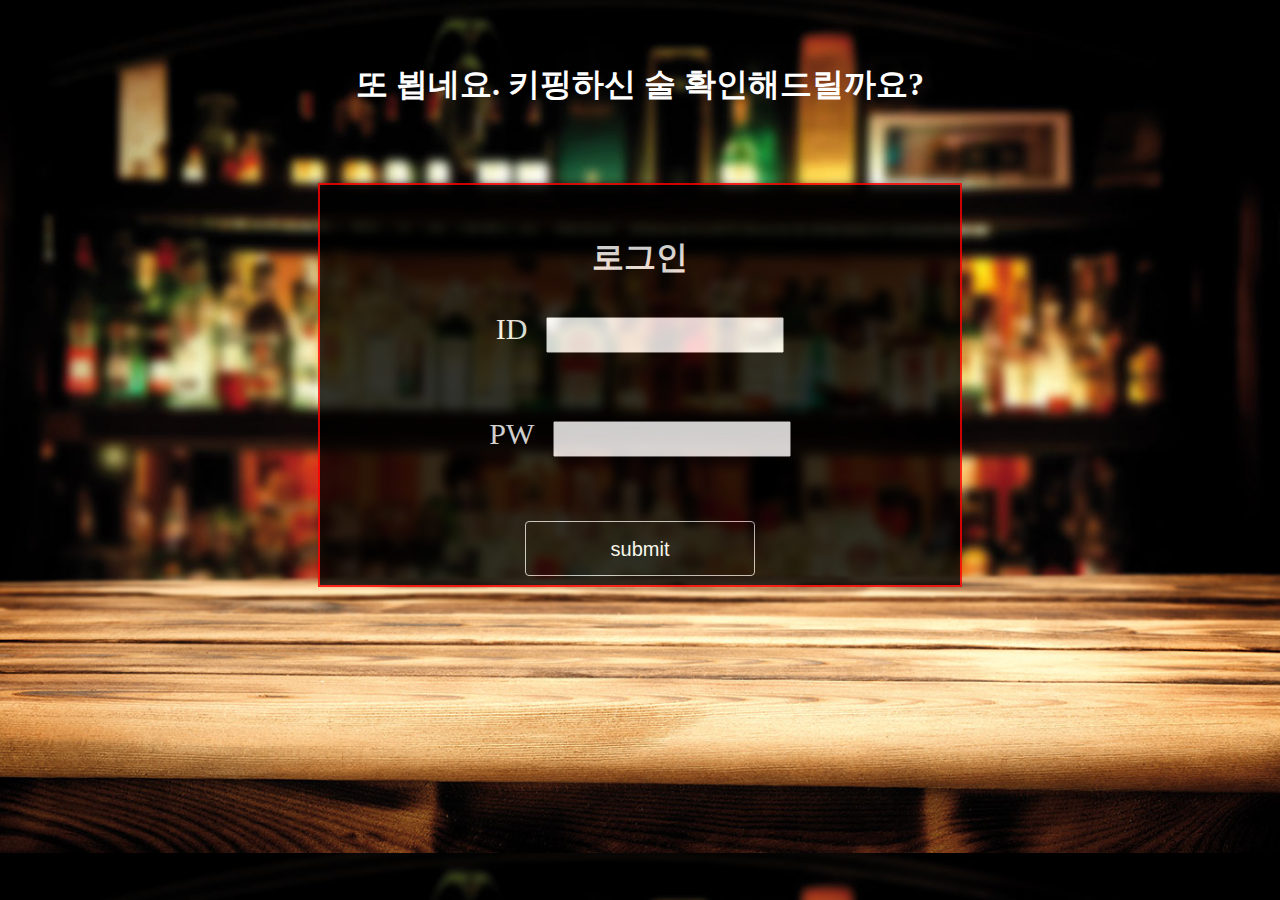
==== danpoong/WebContent/main/Login.html @ debc266e "이도건 세부사항 수정" ====
<!DOCTYPE html>
<html>
<head>
<meta charset="EUC-KR">
<title>Insert title here</title>
<style type="text/css">
body {
	background-image: url("images/bar4.jpg");
	background-size: cover;
}

.LoginArea {
	margin: auto;
	margin-top: 6%;
	background-color: black;
	opacity: 0.8;
	width: 40em;
	height: 25em;
	border: solid red 2px;
}

#speak {
	text-align: center;
}

@-webkit-keyframes typing {from { width:0em
	
}

to {
	width: 20em;
}

}
#speak {
	width: 20em;
	white-space: nowrap;
	overflow: hidden;
	-webkit-animation: typing 2s steps(30, end);
}

#speak {
	text_align: center;
	margin-top: 5%;
}

.loginStr {
	text-align: center;
	margin-top: 8%;
}

.IdPw {
	text-align: center;
}

input {
	width: 230px;
	height: 30px;
}

.idDiv {
	margin-top: 5%;
}

.pwDiv {
	margin-top: 10%;
}

.subDiv {
	margin-top: 10%;
}

/* .submitButton {
	background-color: rgb(150, 7, 7);
	height: 35px;
} */

input[type="submit"], input[type="reset"], input[type="button"], button,
	.button {
	-moz-appearance: none;
	-webkit-appearance: none;
	-ms-appearance: none;
	appearance: none;
	-moz-transition: background-color 0.2s ease-in-out, border-color 0.2s
		ease-in-out, color 0.2s ease-in-out;
	-webkit-transition: background-color 0.2s ease-in-out, border-color 0.2s
		ease-in-out, color 0.2s ease-in-out;
	-ms-transition: background-color 0.2s ease-in-out, border-color 0.2s
		ease-in-out, color 0.2s ease-in-out;
	transition: background-color 0.2s ease-in-out, border-color 0.2s
		ease-in-out, color 0.2s ease-in-out;
	display: inline-block;
	height: 2.75em;
	line-height: 2.75em;
	padding: 0 1.5em;
	background-color: transparent;
	border-radius: 4px;
	border: solid 1px #c8cccf;
	color: white !important;
	cursor: pointer;
	text-align: center;
	text-decoration: none;
	white-space: nowrap;
}

input[type="submit"]:hover, input[type="reset"]:hover, input[type="button"]:hover,
	button:hover, .button:hover {
	border-color: #ff7496;
	color: #ff7496 !important;
}

input[type="submit"].icon, input[type="reset"].icon, input[type="button"].icon,
	button.icon, .button.icon {
	padding-left: 1.35em;
}

input[type="submit"].icon:before, input[type="reset"].icon:before, input[type="button"].icon:before,
	button.icon:before, .button.icon:before {
	margin-right: 0.5em;
}

input[type="submit"].fit, input[type="reset"].fit, input[type="button"].fit,
	button.fit, .button.fit {
	display: block;
	width: 100%;
	margin: 0 0 0.75em 0;
}

input[type="submit"].disabled, input[type="submit"]:disabled, input[type="reset"].disabled,
	input[type="reset"]:disabled, input[type="button"].disabled, input[type="button"]:disabled,
	button.disabled, button:disabled, .button.disabled, .button:disabled {
	-moz-pointer-events: none;
	-webkit-pointer-events: none;
	-ms-pointer-events: none;
	pointer-events: none;
	opacity: 0.5;
}
</style>
</head>
<body>
	<div align="center">
		<h1 id="speak" style="color: white;">�� �˳׿�. Ű���Ͻ� �� Ȯ���ص帱���?</h1>
	</div>


	<div class="LoginArea">
		<div class="loginStr">
			<h1 style="color: white">�α���</h1>
		</div>
		<div class="IdPw">
			<div class="idDiv">
				<label for="id" style="color: white; font-size: 30px">ID
					&nbsp</label> <input type="text" id="id">
			</div>
			<div class="pwDiv">
				<label for="pw" style="color: white; font-size: 30px">PW
					&nbsp</label> <input type="password" id="pw">
			</div>
			<div class="subDiv">
				<input class="submitButton" type="submit" style="font-size: 20px;" value="submit">
			</div>
		</div>
	</div>
</body>
</html>
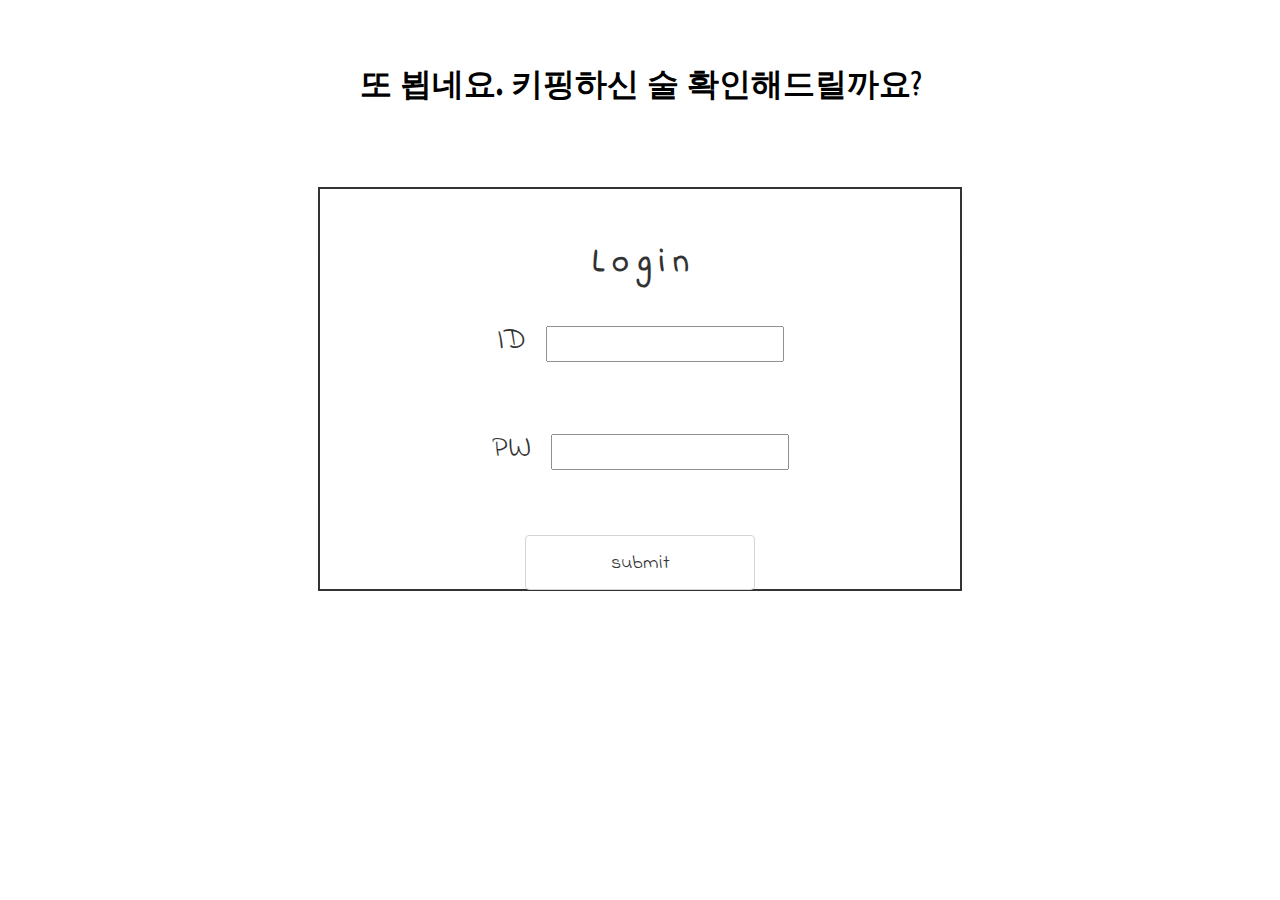
==== commit a672f7e5: "로그인 회원가입 - 모달창  로그아웃 기능 구현 (myPage에만) - doggle" ====
--- a/danpoong/WebContent/main/Login.html
+++ b/danpoong/WebContent/main/Login.html
@@ -5,18 +5,19 @@
 <title>Insert title here</title>
 <style type="text/css">
 body {
-	background-image: url("images/bar4.jpg");
+	/* background-image: url("images/bar4.jpg"); */
+	background-color: white;
 	background-size: cover;
 }
 
 .LoginArea {
 	margin: auto;
 	margin-top: 6%;
-	background-color: black;
+	/* background-color: black; */
 	opacity: 0.8;
 	width: 40em;
 	height: 25em;
-	border: solid red 2px;
+	border: solid black 2px;
 }
 
 #speak {
@@ -40,6 +41,7 @@
 }
 
 #speak {
+	font-family: 'Indie Flower', cursive;
 	text_align: center;
 	margin-top: 5%;
 }
@@ -51,6 +53,8 @@
 
 .IdPw {
 	text-align: center;
+	font-family: 'Indie Flower', cursive;
+	color: black;
 }
 
 input {
@@ -96,7 +100,8 @@
 	background-color: transparent;
 	border-radius: 4px;
 	border: solid 1px #c8cccf;
-	color: white !important;
+	font-family: 'Indie Flower', cursive;
+	color: black !important;
 	cursor: pointer;
 	text-align: center;
 	text-decoration: none;
@@ -136,30 +141,32 @@
 	opacity: 0.5;
 }
 </style>
+<link href="https://fonts.googleapis.com/css?family=Indie+Flower" rel="stylesheet">
 </head>
 <body>
+<form action="../LoginService">
 	<div align="center">
-		<h1 id="speak" style="color: white;">�� �˳׿�. Ű���Ͻ� �� Ȯ���ص帱���?</h1>
+		<h1 id="speak" style="color: black;">�� �˳׿�. Ű���Ͻ� �� Ȯ���ص帱���?</h1>
 	</div>
-
 
 	<div class="LoginArea">
 		<div class="loginStr">
-			<h1 style="color: white">�α���</h1>
+			<h1 style="color: black; font-family: 'Indie Flower', cursive;">L o g i n</h1>
 		</div>
 		<div class="IdPw">
 			<div class="idDiv">
-				<label for="id" style="color: white; font-size: 30px">ID
-					&nbsp</label> <input type="text" id="id">
+				<label for="id" style="color: black; font-size: 30px">ID
+					&nbsp</label> <input type="text" name="id" id="id" required>
 			</div>
 			<div class="pwDiv">
-				<label for="pw" style="color: white; font-size: 30px">PW
-					&nbsp</label> <input type="password" id="pw">
+				<label for="pw" style="color: black; font-size: 30px">PW
+					&nbsp</label> <input type="password" name="pw" id="pw" required>
 			</div>
 			<div class="subDiv">
-				<input class="submitButton" type="submit" style="font-size: 20px;" value="submit">
+				<input class="submitButton" type="submit" style="font-size: 20px; color: black;" value="submit">
 			</div>
 		</div>
 	</div>
+</form>
 </body>
 </html>